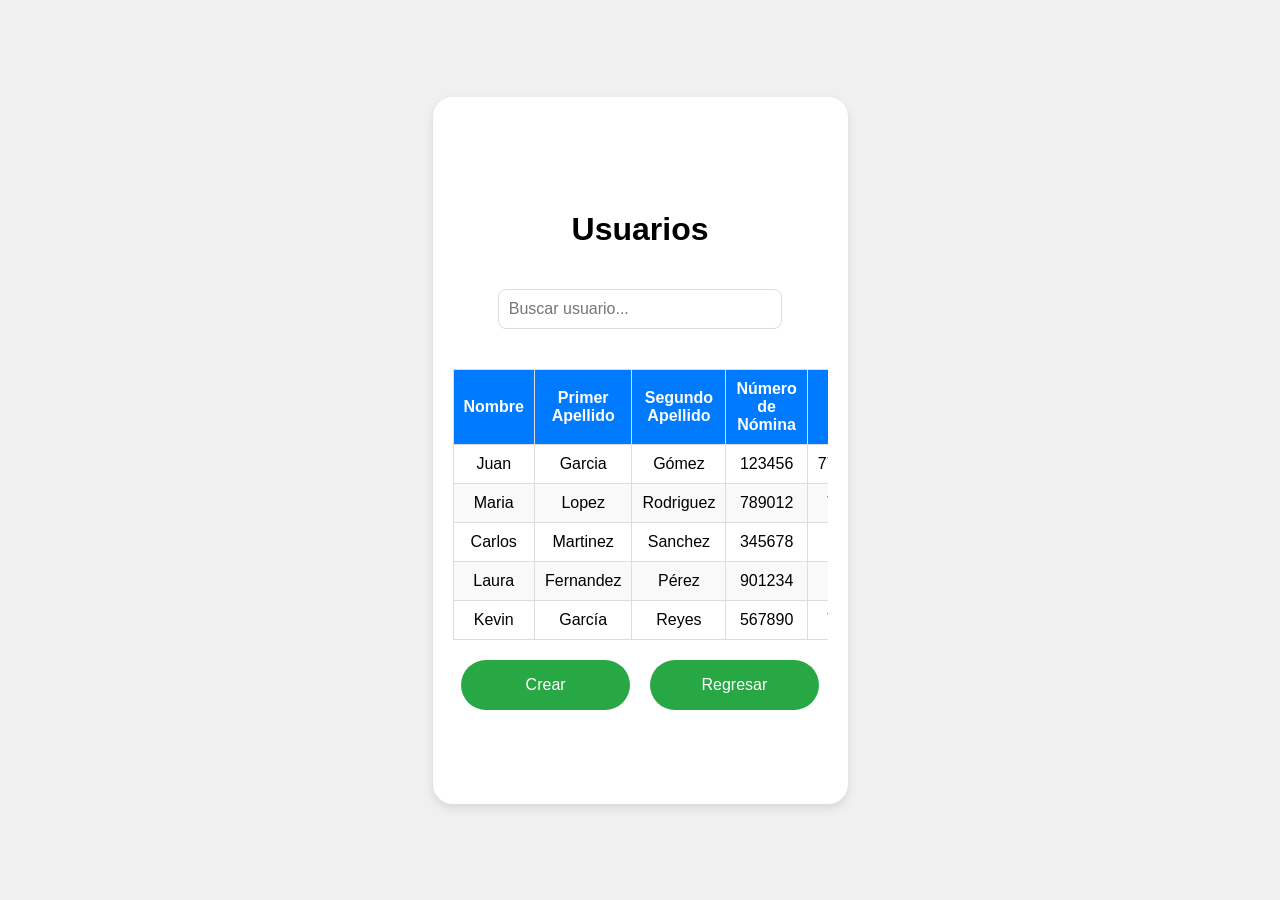
==== MostrarUsuarios.html @ 02182473 "Add files via upload" ====
<!DOCTYPE html>
<html lang="es">
<head>
    <meta charset="UTF-8">
    <meta name="viewport" content="width=device-width, initial-scale=1.0">
    <title>Usuarios</title>
    <link rel="stylesheet" href="Estilo.css">
    <script src="script.js" defer></script>
</head>
<body>
    <div class="app-container">
        <h1>Usuarios</h1>

        <input type="text" id="searchInput" onkeyup="buscarUsuario()" placeholder="Buscar usuario...">

        <table id="userTable" class="user-table">
            <thead>
                <tr>
                    <th>Nombre</th>
                    <th>Primer Apellido</th>
                    <th>Segundo Apellido</th>
                    <th>Número de Nómina</th>
                    <th>Teléfono</th>
                </tr>
            </thead>
            <tbody>
                <tr>
                    <td>Juan</td>
                    <td>Garcia</td>
                    <td>Gómez</td>
                    <td>123456</td>
                    <td>77312342331</td>
                </tr>
                <tr>
                    <td>Maria</td>
                    <td>Lopez</td>
                    <td>Rodriguez</td>
                    <td>789012</td>
                    <td>773134343</td>
                </tr>
                <tr>
                    <td>Carlos</td>
                    <td>Martinez</td>
                    <td>Sanchez</td>
                    <td>345678</td>
                    <td>555-9876</td>
                </tr>
                <tr>
                    <td>Laura</td>
                    <td>Fernandez</td>
                    <td>Pérez</td>
                    <td>901234</td>
                    <td>555-6543</td>
                </tr>
                <tr>
                    <td>Kevin</td>
                    <td>García</td>
                    <td>Reyes</td>
                    <td>567890</td>
                    <td>771434223</td>
                </tr>
            </tbody>
        </table>

        <div class="oval-buttons">
            <button class="oval-button" onclick="window.location.href='RegistrarUsuario.html'">Crear</button>
            <button class="oval-button" onclick="window.location.href='Bienvenido.html'">Regresar</button>
        </div>
    </div>

    <script>
        function buscarUsuario() {
            let filtro = document.getElementById("searchInput").value.toLowerCase();
            let filas = document.querySelectorAll("#userTable tbody tr");

            filas.forEach(fila => {
                let textoFila = fila.innerText.toLowerCase();
                fila.style.display = textoFila.includes(filtro) ? "" : "none";
            });
        }
    </script>
</body>
</html>
---- Estilo.css ----
body {
    font-family: Arial, sans-serif;
    margin: 0;
    padding: 0;
    display: flex;
    justify-content: center;
    align-items: center;
    height: 100vh;
    background-color: #f0f0f0;
}

.app-container {
    width: 375px; 
    height: 667px;
    padding: 20px;
    background-color: #fff;
    border-radius: 20px; 
    box-shadow: 0 4px 10px rgba(0, 0, 0, 0.1);
    display: flex;
    flex-direction: column;
    gap: 20px;
    justify-content: center;
    align-items: center;
    overflow: hidden; 
}
.button-group {
    display: flex;
    flex-direction: column;
    gap: 20px; 
    width: 100%; 
    align-items: center; 
}

.large-button {
    width: 80%;
    padding: 15px;
    background-color: #007bff;
    color: white;
    border: none;
    border-radius: 8px;
    font-size: 18px;
    cursor: pointer;
    text-align: center;
    transition: background-color 0.3s;
}

.large-button:hover {
    background-color: #0056b3;
}

.oval-buttons {
    display: flex;
    justify-content: center; 
    gap: 20px;
    width: 100%;
}

.oval-button {
    padding: 15px 30px;
    background-color: #28a745;
    color: white;
    border: none;
    border-radius: 50px;
    font-size: 16px;
    cursor: pointer;
    transition: background-color 0.3s;
    min-width: 150px;
    height: 50px; 
}

.oval-button:hover {
    background-color: #218838;
}

.user-table {
    width: 100%;
    border-collapse: collapse; 
    margin-top: 20px;
    overflow-x: auto; 
    display: block; 
    max-height: 400px; 
}

.user-table th,
.user-table td {
    padding: 10px;
    text-align: center;
    border: 1px solid #ddd;
}

.user-table th {
    background-color: #007bff;
    color: white;
}

.user-table tr:nth-child(even) {
    background-color: #f9f9f9;
}

.user-table tr:hover {
    background-color: #f1f1f1;
}

.search-container {
    width: 100%;
    margin-bottom: 20px;
    display: flex;
    justify-content: space-between;
    align-items: center;
}

#searchInput {
    width: 70%;
    padding: 10px;
    border: 1px solid #ddd;
    border-radius: 8px;
    font-size: 16px;
}

#searchInput:focus {
    border-color: #007bff;
    outline: none;
}

@media (max-width: 768px) {
    .app-container {
        width: 375px; 
        height: 667px; 
    }

    .large-button {
        font-size: 16px;
    }

    .oval-button {
        font-size: 14px;
        min-width: 130px; 
       height: 45px; 
    }

    .user-table th, .user-table td {
        font-size: 14px;
    }

    .search-container {
        flex-direction: column;
        align-items: stretch;
    }

    #searchInput {
        width: 100%;
        margin-bottom: 10px;
    }
}

@media (max-width: 480px) {
    .app-container {
        width: 375px; 
        height: 667px;
     }

    .large-button {
        font-size: 14px;
    }

    .oval-button {
        font-size: 12px;
        min-width: 120px;
        height: 40px; 
    }

    .user-table th, .user-table td {
        font-size: 12px;
    }
}

.input-group {
    width: 100%;
    margin-bottom: 15px;
}

.input-group label {
    display: block;
    font-size: 14px;
    margin-bottom: 5px;
    color: #333;
}

.input-group input {
    width: 100%;
    padding: 10px;
    border: 1px solid #ddd;
    border-radius: 8px;
    font-size: 16px;
    margin-bottom: 10px;
}

.input-group input:focus {
    border-color: #007bff;
    outline: none;
}

.form-buttons {
    display: flex;
    gap: 20px;
    justify-content: center;
}

.oval-button {
    padding: 15px 30px;
    background-color: #28a745;
    color: white;
    border: none;
    border-radius: 50px;
    font-size: 16px;
    cursor: pointer;
    transition: background-color 0.3s;
    width: 45%;
}

.oval-button:hover {
    background-color: #218838;
}

a {
    text-decoration: none;
}
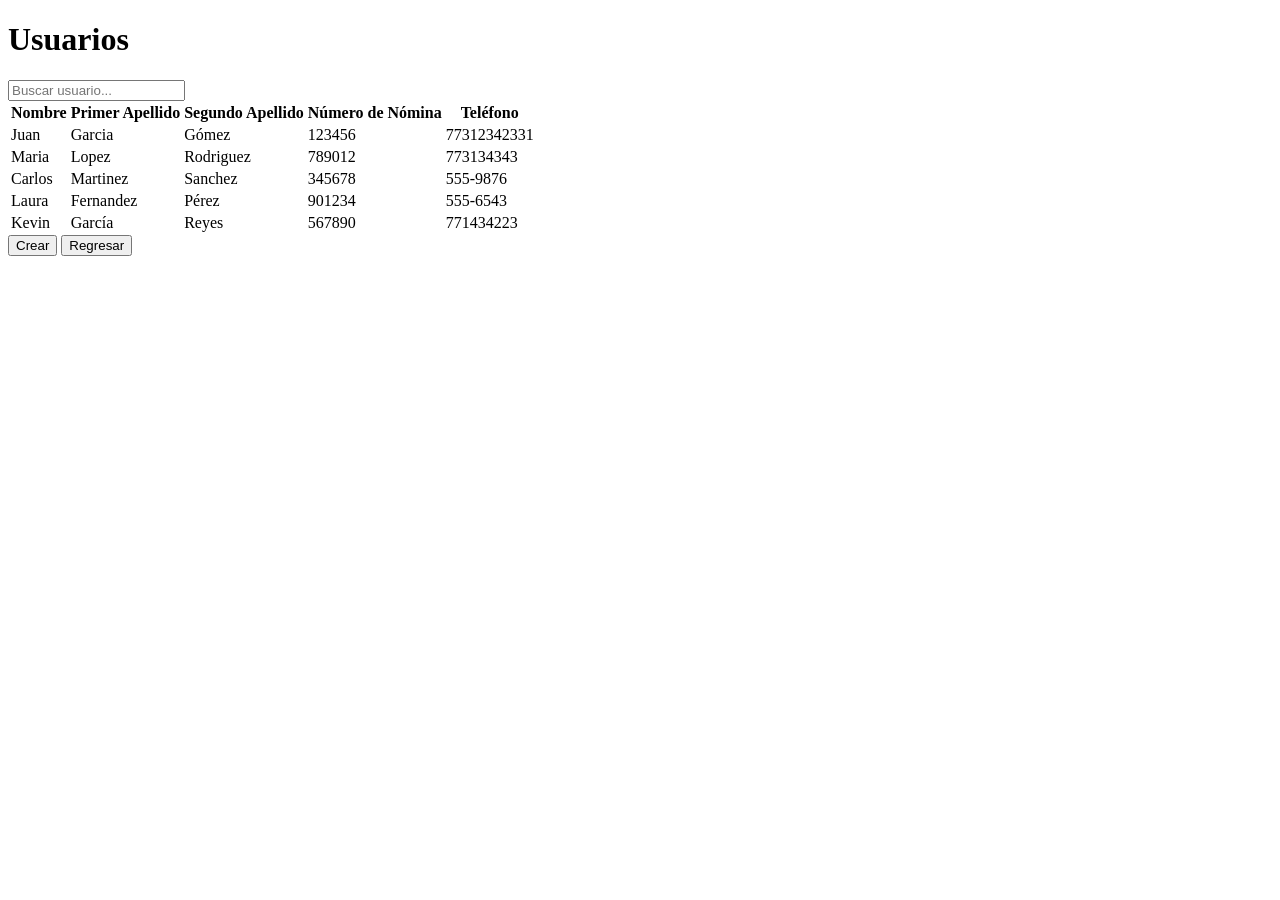
==== commit caa99bc6: "Add files via upload" ====
--- a/MostrarUsuarios.html
+++ b/MostrarUsuarios.html
@@ -4,7 +4,7 @@
     <meta charset="UTF-8">
     <meta name="viewport" content="width=device-width, initial-scale=1.0">
     <title>Usuarios</title>
-    <link rel="stylesheet" href="Estilo.css">
+    <link rel="stylesheet" href="css/Estilo.css">
     <script src="script.js" defer></script>
 </head>
 <body>
@@ -64,7 +64,7 @@
 
         <div class="oval-buttons">
             <button class="oval-button" onclick="window.location.href='RegistrarUsuario.html'">Crear</button>
-            <button class="oval-button" onclick="window.location.href='Bienvenido.html'">Regresar</button>
+            <button class="oval-button" onclick="window.location.href='Index.html'">Regresar</button>
         </div>
     </div>
 
